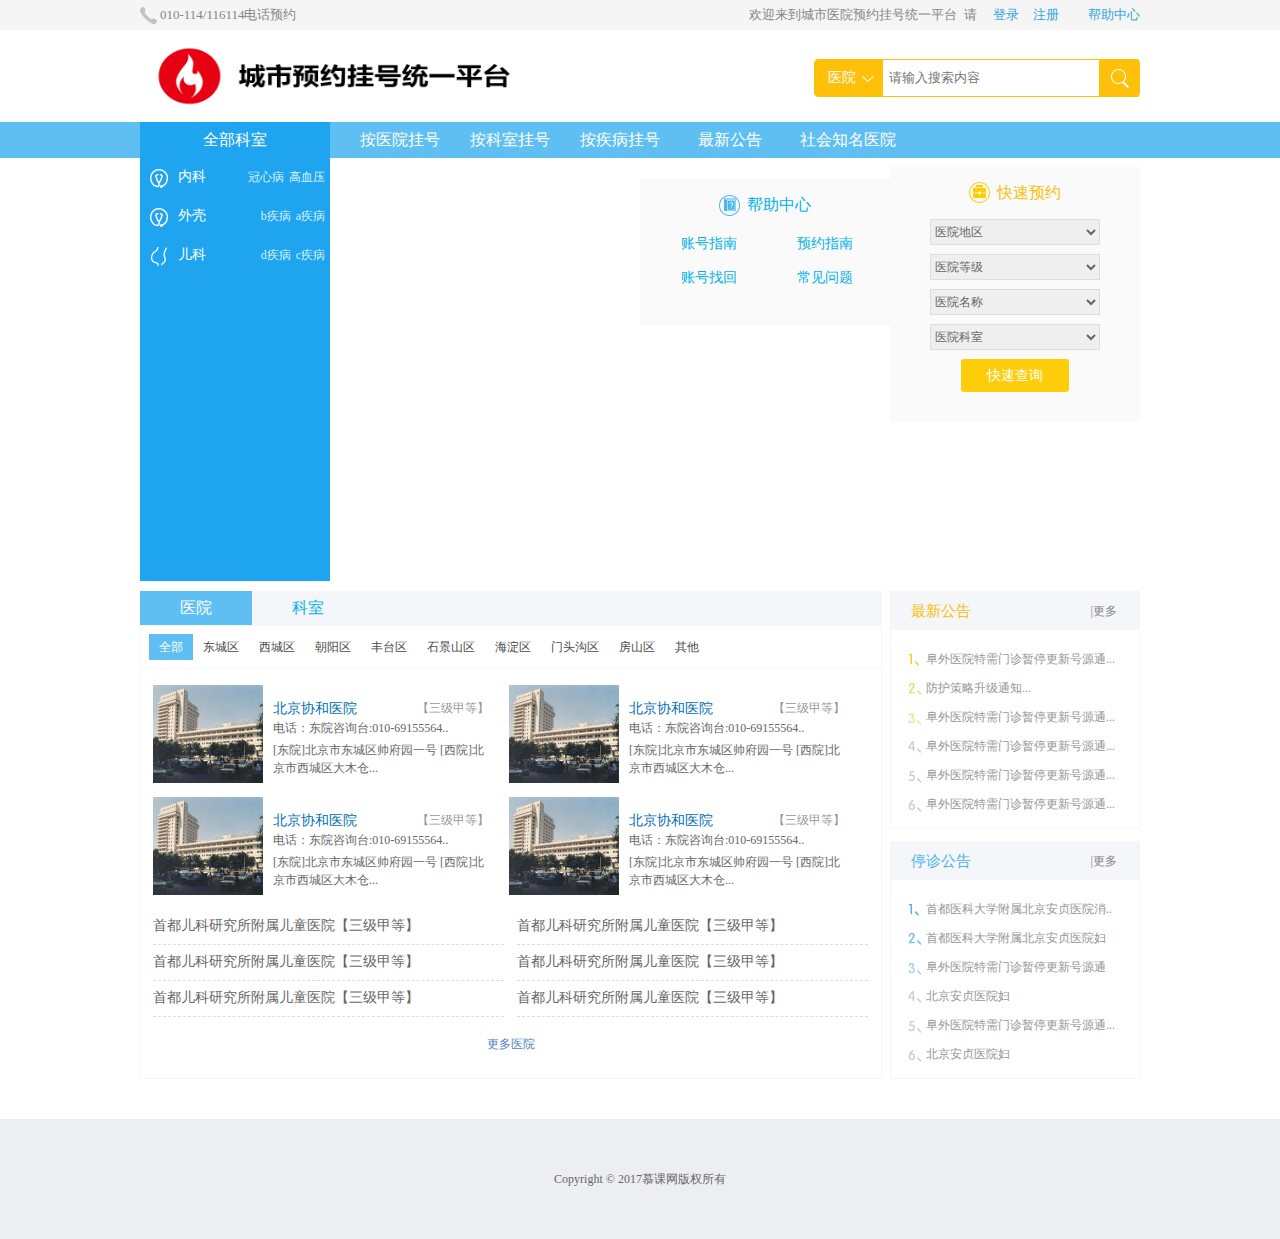
==== index.html @ ccedcecc "医院统一挂号平台" ====
<!DOCTYPE html>
<html lang="en">
    <head>
        <meta charset="utf-8">
        <title>城市医院预约平台</title>
        <link rel="stylesheet" type="text/css" href="css/layout.css">
        <link rel="stylesheet" type="text/css" href="css/base.css">
        <link rel="stylesheet" type="text/css" href="css/ui.css">
        <script type="text/javascript"src="js/jquery-1.7.1.min.js"></script>
    </head>
    <body>
    	<div id="top" class="top">
    		<div class="wrap">
				<p class="call">010-114/116114电话预约</p>
				<p class="welcome">
					欢迎来到城市医院预约挂号统一平台&nbsp;
					请&nbsp;
					<a href="#">登录</a>
					<a href="#">注册</a>
					&nbsp;&nbsp;&nbsp;&nbsp;
					<a href="#">帮助中心</a>
				</p>
    		</div>
    		
    	</div>
    	<div class="header" id="header">
    		<div class="wrap clearfix">
    			<a class="logo" href="#"><img src="img/logo.png"></a>
    			<div class="search ui-search">
    				<div class="ui-search-selected">医院</div>
    				<div class="ui-search-select-list">
						<a href="#">科室</a>
						<a href="#">疾病</a>
						<a href="#">医院</a>
    				</div>
    				<input type="text" name="search-content" 
    				class="ui-search-input" placeholder="请输入搜索内容">
    				<a href="#" class="ui-search-submit">&nbsp;</a>
    			</div>
    		</div>
    	</div>
    	<div id="nav" class="nav">
    		<div class="wrap">
    			<div class="link menu">
    				全部科室
    				<div class="menu-list ui-menu">
                        <div class="ui-menu-item">
                            <a href="#1" class="ui-menu-item-department">内科</a>
                            <a href="#1" class="ui-menu-item-disease">高血压</a>
                            <a href="#1" class="ui-menu-item-disease">冠心病</a>
                            <div class="ui-menu-item-detail">
                                <div class="ui-menu-item-detail-group">
                                    <div class="ui-menu-item-detail-group-caption">
                                        内科
                                    </div>
                                    <div class="ui-menu-item-detail-group-list">
                                        <a href="#">心脑血管科</a>
                                        <a href="#">神经内科</a>
                                        <a href="#">内分泌科</a>
                                        <a href="#">血液科</a>
                                        <a href="#">心脑血管科</a>
                                        <a href="#">神经内科</a>
                                        <a href="#">内分泌科</a>
                                        <a href="#">血液科</a>
                                        <a href="#">心脑血管科</a>
                                        <a href="#">神经内科</a>
                                        <a href="#">内分泌科</a>
                                        <a href="#">血液科</a>
                                        <a href="#">心脑血管科</a>
                                        <a href="#">神经内科</a>
                                    </div>
                                </div>
                                <div class="ui-menu-item-detail-group">
                                    <div class="ui-menu-item-detail-group-caption">
                                        内科常见疾病
                                    </div>
                                    <div class="ui-menu-item-detail-group-list">
                                        <a href="#">心脑血管科</a>
                                        <a href="#">神经内科</a>
                                        <a href="#">内分泌科</a>
                                        <a href="#">血液科</a>
                                        <a href="#">心脑血管科</a>
                                        <a href="#">神经内科</a>
                                        <a href="#">内分泌科</a>
                                        <a href="#">血液科</a>
                                        <a href="#">心脑血管科</a>
                                        <a href="#">神经内科</a>
                                        <a href="#">内分泌科</a>
                                        <a href="#">血液科</a>
                                        <a href="#">心脑血管科</a>
                                        <a href="#">神经内科</a>
                                      
                                    </div>
                                </div>
                            </div>             
                        </div> 
                        <div class="ui-menu-item">
                            <a href="#1" class="ui-menu-item-department">外壳</a>
                            <a href="#1" class="ui-menu-item-disease">a疾病</a>
                            <a href="#1" class="ui-menu-item-disease">b疾病</a>
                            <div class="ui-menu-item-detail">
                                <div class="ui-menu-item-detail-group">
                                    <div class="ui-menu-item-detail-group-caption">
                                        a疾病
                                    </div>
                                    <div class="ui-menu-item-detail-group-list">
                                        <a href="#1">心脑血管科</a>
                                        <a href="#1">神经内科</a>
                                        <a href="#1">内分泌科</a>
                                        <a href="#1">血液科</a>
                                        <a href="#1">心血管内科</a>
                                        <a href="#1">神经内科</a>
                                        <a href="#1">内分泌科</a>
                                        <a href="#1">血液科</a>
                                        <a href="#1">心血管内科</a>
                                        <a href="#1">神经内科</a>
                                        <a href="#1">内分泌科</a>
                                        <a href="#1">血液科</a>
                                        <a href="#1">内分泌科</a>
                                        <a href="#1">血液科</a>
                                    </div>
                                </div>
                                <div class="ui-menu-item-detail-group">
                                    <div class="ui-menu-item-detail-group-caption">
                                        b疾病
                                    </div>
                                    <div class="ui-menu-item-detail-group-list">
                                        <a href="#1">心脑血管科</a>
                                        <a href="#1">神经内科</a>
                                        <a href="#1">内分泌科</a>
                                        <a href="#1">血液科</a>
                                        <a href="#1">心血管内科</a>
                                        <a href="#1">神经内科</a>
                                        <a href="#1">内分泌科</a>
                                        <a href="#1">血液科</a>
                                        <a href="#1">心血管内科</a>
                                        <a href="#1">神经内科</a>
                                        <a href="#1">内分泌科</a>
                                        <a href="#1">血液科</a>
                                        <a href="#1">内分泌科</a>
                                        <a href="#1">血液科</a>
                                    </div>
                                </div>
                            </div>
                        </div> 
                        <div class="ui-menu-item">           
                        <a href="#1" class="ui-menu-item-department">儿科</a>
                        <a href="#1" class="ui-menu-item-disease">c疾病</a>
                        <a href="#1" class="ui-menu-item-disease">d疾病</a>

                        <div class="ui-menu-item-detail">
    
                            <div class="ui-menu-item-detail-group">
                                <div class="ui-menu-item-detail-group-caption">
                                    c疾病
                                </div>
                                <div class="ui-menu-item-detail-group-list">
                                    <a href="#1">心脑血管科</a>
                                    <a href="#1">神经内科</a>
                                    <a href="#1">内分泌科</a>
                                    <a href="#1">血液科</a>
                                    <a href="#1">心血管内科</a>
                                    <a href="#1">神经内科</a>
                                    <a href="#1">内分泌科</a>
                                    <a href="#1">血液科</a>
                                    <a href="#1">心血管内科</a>
                                    <a href="#1">神经内科</a>
                                    <a href="#1">内分泌科</a>
                                    <a href="#1">血液科</a>
                                    <a href="#1">内分泌科</a>
                                    <a href="#1">血液科</a>
                                </div>
                            </div>
                            <div class="ui-menu-item-detail-group">
                                <div class="ui-menu-item-detail-group-caption">
                                    d疾病
                                </div>
                                <div class="ui-menu-item-detail-group-list">
                                    <a href="#1">心脑血管科</a>
                                    <a href="#1">神经内科</a>
                                    <a href="#1">内分泌科</a>
                                    <a href="#1">血液科</a>
                                    <a href="#1">心血管内科</a>
                                    <a href="#1">神经内科</a>
                                    <a href="#1">内分泌科</a>
                                    <a href="#1">血液科</a>
                                    <a href="#1">心血管内科</a>
                                    <a href="#1">神经内科</a>
                                    <a href="#1">内分泌科</a>
                                    <a href="#1">血液科</a>
                                    <a href="#1">内分泌科</a>
                                    <a href="#1">血液科</a>
                                </div>
                            </div>
                        </div>
                    </div>
                </div>
            </div>
    		<a href="#" class="link">按医院挂号</a>
    		<a href="#" class="link">按科室挂号</a>
    		<a href="#" class="link">按疾病挂号</a>
    		<a href="#" class="link">最新公告</a>
    		<a href="#" class="link right">社会知名医院</a>
    	</div>
    </div>

    	<div id="banner" class="banner">
    		<div class="banner-slider ">
                
            </div>
    		<div class="banner-search">
    			<div class="caption">
    				<span class="text">快速预约</span>
    			</div>
    			<div class="form">
    				<div class="line"><select name="area"><option>医院地区</option></select></div>
    				<div class="line"><select name="level"><option>医院等级</option></select></div>
    				<div class="line"><select name="name"><option>医院名称</option></select></div>
    				<div class="line"><select name="department"><option>医院科室</option></select></div>
    			</div>
    			<div class="submit">
    				<input type="button" class="button" value="快速查询">
    			</div>
    		</div>

    		<div class="banner-help">
    			 <div class="caption">
    				<span class="text">帮助中心</span>
    			</div>
    			<div class="list">
    				<a href="#" class="link">账号指南</a>
    				<a href="#" class="link">预约指南</a>
    				<a href="#" class="link">账号找回</a>
    				<a href="#" class="link">常见问题</a>
    			</div>
    		</div>
    		
    	</div>
    	<div class="content" id="content">
    		<div class="wrap clearfix">
    			<div class="content-tab">
    				<div class="caption">
    					<a href="#" class="item item_focus">医院</a>
    					<a href="#" class="item">科室</a>
    				</div>
    				<div class="block">
    					<div class="item">
    						<div class="block-caption">
    							<a href="#" class="block-caption-item block-caption-item_focus">全部</a>
    							<a href="#" class="block-caption-item">东城区</a>
    							<a href="#" class="block-caption-item">西城区</a>
    							<a href="#" class="block-caption-item">朝阳区</a>
    							<a href="#" class="block-caption-item">丰台区</a>
    							<a href="#" class="block-caption-item">石景山区</a>
    							<a href="#" class="block-caption-item">海淀区</a>
    							<a href="#" class="block-caption-item">门头沟区</a>
    							<a href="#" class="block-caption-item">房山区</a>
    							<a href="#" class="block-caption-item">其他</a>

    						</div>
    						<div class="block-content">
                                <div class="block-wrap">
                                    <div class="block-content-list clearfix">
                                        <div class="block-content-list-item">
                                            <img src="img/hospital-1.jpg" alt="xx医院"/>
                                            <div class="block-content-list-item-name">北京协和医院<span class="block-content-list-item-level">【三级甲等】</span></div>
                                            <div class="block-content-list-item-phone">电话：东院咨询台:010-69155564..</div>
                                            <div class="block-content-list-item-address">[东院]北京市东城区帅府园一号 [西院]北京市西城区大木仓...</div>
                                        </div>
                                        <div class="block-content-list-item">
                                            <img src="img/hospital-1.jpg" alt="xx医院"/>
                                            <div class="block-content-list-item-name">北京协和医院<span class="block-content-list-item-level">【三级甲等】</span></div>
                                            <div class="block-content-list-item-phone">电话：东院咨询台:010-69155564..</div>
                                            <div class="block-content-list-item-address">[东院]北京市东城区帅府园一号 [西院]北京市西城区大木仓...</div>
                                        </div>
                                        <div class="block-content-list-item">
                                            <img src="img/hospital-1.jpg" alt="xx医院"/>
                                            <div class="block-content-list-item-name">北京协和医院<span class="block-content-list-item-level">【三级甲等】</span></div>
                                            <div class="block-content-list-item-phone">电话：东院咨询台:010-69155564..</div>
                                            <div class="block-content-list-item-address">[东院]北京市东城区帅府园一号 [西院]北京市西城区大木仓...</div>
                                        </div>
                                        <div class="block-content-list-item">
                                            <img src="img/hospital-1.jpg" alt="xx医院"/>
                                            <div class="block-content-list-item-name">北京协和医院<span class="block-content-list-item-level">【三级甲等】</span></div>
                                            <div class="block-content-list-item-phone">电话：东院咨询台:010-69155564..</div>
                                            <div class="block-content-list-item-address">[东院]北京市东城区帅府园一号 [西院]北京市西城区大木仓...</div>
                                        </div>
                                    </div>
                                    <div class="block-content-text-list clearfix">
                                        <a href="#" class="block-content-text-list-item">首都儿科研究所附属儿童医院<span class="block-content-text-list-item-level">【三级甲等】</span></a>
                                        <a href="#" class="block-content-text-list-item">首都儿科研究所附属儿童医院<span class="block-content-text-list-item-level">【三级甲等】</span></a>
                                        <a href="#" class="block-content-text-list-item">首都儿科研究所附属儿童医院<span class="block-content-text-list-item-level">【三级甲等】</span></a>
                                        <a href="#" class="block-content-text-list-item">首都儿科研究所附属儿童医院<span class="block-content-text-list-item-level">【三级甲等】</span></a>
                                        <a href="#" class="block-content-text-list-item">首都儿科研究所附属儿童医院<span class="block-content-text-list-item-level">【三级甲等】</span></a>
                                        <a href="#" class="block-content-text-list-item">首都儿科研究所附属儿童医院<span class="block-content-text-list-item-level">【三级甲等】</span></a>
                                    </div>
                                    <div class="block-content-more">更多医院</div>
                                </div>	
                                <div class="block-wrap" style="display:none">
                                    其他城区
                                </div>
                                
    						</div>
    					</div>
    					<div class="item" style="display:none">
    						科室内容
    					</div>
    				</div>
    			</div>
    		<div class="content-news">
    			<div class="caption">最新公告 <a href="#" class="more">|更多</a> </div>
    			<div class="list">
    				<a href="#" class="link">
    					阜外医院特需门诊暂停更新号源通...
    				</a>
    				<a href="#" class="link">
    					防护策略升级通知...
    				</a>
    				<a href="#" class="link">
    					阜外医院特需门诊暂停更新号源通...
    				</a>
    				<a href="#" class="link">
    					阜外医院特需门诊暂停更新号源通...
    				</a>
    				<a href="#" class="link">
    					阜外医院特需门诊暂停更新号源通...
    				</a>
    				<a href="#" class="link">
    					阜外医院特需门诊暂停更新号源通...
    				</a>
    			</div>
    		</div>
    		<div class="content-close">
    			<div class="caption">停诊公告 <a href="#" class="more">|更多</a> </div>
    			<div class="list">
    				<a href="#" class="link">
    					首都医科大学附属北京安贞医院消..
    				</a>
    				<a href="#" class="link">
    					首都医科大学附属北京安贞医院妇
    				</a>
    				<a href="#" class="link">
    					阜外医院特需门诊暂停更新号源通
    				</a>
    				<a href="#" class="link">
    					北京安贞医院妇
    				</a>
    				<a href="#" class="link">
    					阜外医院特需门诊暂停更新号源通...
    				</a>
    				<a href="#" class="link">
    					北京安贞医院妇
    				</a>
    			</div>
    		</div>
    		</div>
    		

    	</div>    
    	<div class="footer" id="footer">
    		Copyright © 2017慕课网版权所有
    	</div>
    	<script type="text/javascript" src="js/ui.js"></script>
    </body>
</html>
---- css/layout.css ----
/*
* @Author: Beibei
* @Date:   2019-02-23 21:14:10
* @Last Modified by:   Beibei
* @Last Modified time: 2019-02-27 22:42:06
*/
body{
	padding:0;
	margin:0;
}
/* 通用的属性 */
.clearfix:after{
	content:'';
	display:block;
	height:0;
	line-height:0;
	clear:both;
	zoom:1;
}
.wrap{
	width:1000px;
	margin:0 auto;
	position:relative;

}
.top{
	height:30px;
	background-color:#f5f5f5;
}
.header{
		height:92px;
}
.nav{
	height:36px;
	background-color:#60bff2;

}
.banner{
	width:802px;
	margin:0 auto;
	height:414px;
	padding:9px 0 0 198px;
}
.banner-slide{
	float:left;
	width:544px;
	height:414px;
	background-color:#8edff3;
}
.banner-search{
	float:right;
	width:250px;
	height:255px;
	background-color:#eee;
}
.banner-help{
	float:right;
	width:250px;
	height:146px;
	background-color:#ccc;
	margin-top:12px;
}
.content{
/* 	width:1000px;
	margin:0 auto; */
	padding:10px 0 38px 0;

}
.content-tab{
	float:left;
	width:742px;
	height:490px;
	background-color:#eee;
}
.content-news,
.content-close{
	float:right;
	width:248px;
	height:236px;
	border:1px solid #ccc;
}
.content-close{
	margin-top:12px;
	border-color:red;
}
.footer{
	height:70px;
	padding:25px 0;
	background-color:#eceef2;
}
---- css/base.css ----
/*
* @Author: Beibei
* @Date:   2019-02-24 09:28:03
* @Last Modified by:   Beibei
* @Last Modified time: 2019-02-27 23:06:00
*/
p{
	margin:0;
	padding:0; 
	display:inline-block ;
}
a{
	text-decoration:none;
}
select,input{
	border:none;
	outline:none;
}
/* top */
.top{
	line-height:30px;
	font-size:13px;
	color:#868686;
}
.top .call{
	float:left;
	padding-left:20px;
	background:url(../img/icon-call.png) no-repeat center left;
}
.top .welcome{
	float:right;
}
.top a{
	color:#2da5e1;
	padding-left:10px;

}
/* #header 模块内样式 */

.header .logo{
	width:402px;
	height:74px;
	padding:9px 0;
	display:inline-block;
}
.header .logo img{
	width:100%;
	height:100%;
}
.header .search{
	width:326px;
	height:38px;
	position:absolute;
	right:0;
	top:29px;
	/* background-color:orange; */
}
/* #nav */
.nav .link{
	display:inline-block;
	float:left;
	padding-left:30px;
	line-height:36px;
	color:#fff;
	font-size:16px;
	min-width:80px;
	text-align:center;
}
.nav a:hover{
	color:#d7f3ff;

}
.nav .menu{
	width:130px;
	padding-right:30px;
	background-color:#1fa4f0;
	position:relative;
}
.nav .menu .menu-list{
	background-color:#1fa4f0;
	width:100%;
	height:423px;
	position:absolute;
	left:0;
	top:36px;

}
/* banner */
.banner-search{
	background-color:#fafafa;

}
.banner-help .caption,
.banner-search .caption{
	height:22px;
	padding:15px 0 15px 0;
	text-align:center;
}
.banner-help .caption .text,
.banner-search .caption .text{
	display:inline-block;
	height:22px;
	line-height:22px;
	padding-left:28px;
	color:#fec009;
	font-size:16px;
	background:url(../img/icon-help.png) no-repeat 0 0;
}
.banner-search .form .line{
	padding-bottom: 9px;
	text-align:center;
}
.banner-search .form .line select{
	width:170px;
	font-size:12px;
	z-index:0;
	border:1px solid #dcdddd;
	height:26px;
	line-height:26px;
	padding:2px 0;
	color:#666;

}
.banner-search .submit{
	height:32px;
	text-align:center;
}
.banner-search .submit .button{
	width:108px;
	height:33px;
	background-color:#fecd09;
	font-size:14px;
	color:#fff;
	border-radius:3px;
}
.banner-help{
	background-color:#fafafa;
}
.banner-help .caption .text{
	color:#00b3ea;
	background-position:0 -23px;
}
.banner-help .link{
	color:#00b3ea;
	display:inline-block;
	width:86px;
	height:26px;
	line-height:26px;
	font-size:14px;
	text-align:center;
	padding:0 0 8px 26px;

}
/* content 样式模块 */
.content-close,
.content-news{
	background-color: #fff;
	border:1px solid #f4f6fa;
}
.content-close .caption,
.content-news .caption{
	height:38px;
	line-height:38px;
	background-color:#f4f6fa;
	text-indent:20px;
	color:#fec009;
	font-size:15px;
}
.content-close .more,
.content-news .more{
	float:right;
	padding-right:22px;
	font-size:12px;
	color:#868686;

} 
.content-close .list,
.content-news .list{
	padding:15px 20px 13px 35px;
	line-height:29px;
	font-size:12px;
	background:url(../img/list-yellow.jpg) 17px 22px no-repeat;
}
.content-close .list .link,
.content-news .list .link{
	display:block;
	height:29px;
	color:#969696;
}
/* .content-close{
	background-color:;
} */
.content-close .caption{
	color:#4ab4ed;
}
.content-close .list{
	background-image:url(../img/list-blue.jpg);
}
.content-tab{
	background:none;
}
.content-tab .caption{
	height:34px;
	line-height:34px;
	background-color:#f5f6fa;
}
.content-tab .caption .item{
	display:block;
	width:112px;
	height:34px;
	text-align:center;
	float:left;
	color:#00b3ea;
}
.content-tab .caption .item_focus{
	background-color:#60bff2;
	color:#fff;
}
.content-tab .block{
	border:1px solid #f4f6fa;
	height:452px;
}
.content-tab .block-caption{
	height:26px;
	line-height:26px;
	padding:8px;
	border-bottom:1px solid #f4f6fa;
}
.content-tab .block-caption .block-caption-item{
	display:block;
	padding:0 10px 0 10px;
	font-size:12px;
	color:#4c4948;
	float:left;

}
.content-tab .block-caption .block-caption-item_focus{
	background-color:#60bff2;
	color:#fff;
}
.content-tab .block-content{
	padding:16px 12px;
}
.content-tab .block-content .block-content-more{
	display:block;
	line-height:55px;
	text-align:center;
	color:#5084c4;
	font-size:12px;
}
/* 医院列表 容器 */
.content-tab .block-content .block-content-list{

}
.content-tab .block-content .block-content-list .block-content-list-item{
	float:left;
	width:216px;
	height:102px;
	padding:0 20px 10px 120px;
	position:relative;
	font-size:12px;	
}
.content-tab .block-content .block-content-list .block-content-list-item img{
	width:110px;
	height:98px;
	position:absolute;
	left:0;
	top:0;
}
.content-tab .block-content .block-content-list .block-content-list-item .block-content-list-item-name{
	color:#036eb7;
	font-size:14px;
	line-height:21px;
	padding-top:13px;
}
.content-tab .block-content .block-content-list .block-content-list-item .block-content-list-item-level{
	float:right;
	font-size:12px;
	color:#979797;
}

.content-tab .block-content .block-content-list .block-content-list-item .block-content-list-item-phone,
.content-tab .block-content .block-content-list .block-content-list-item .block-content-list-item-address{
	line-height:18px;
	padding-bottom: 4px;
	color:#666;
}
/* 医院文案列表 容器 */
.content-tab .block-content  .block-content-text-list{

}
.content-tab .block-content  .block-content-text-list .block-content-text-list-item{
	display:block;
	width:351px;
	height:27px;
	font-size:14px;
	color:#666;
	padding-top:8px;
	float:left;
	border-bottom: 1px dashed #dcdddd;

}
.content-tab .block-content  .block-content-text-list .block-content-text-list-item:nth-child(2n){
	margin-left:13px;

}
.content-tab .block-content  .block-content-text-list .block-content-text-list-item .block-content-text-list-item-level{

}
.footer{
	line-height:70px;
	text-align:center;
	font-size:12px;
	color:#666;
}
---- css/ui.css ----
/*
* @Author: Beibei
* @Date:   2019-02-27 22:55:44
* @Last Modified by:   Beibei
* @Last Modified time: 2019-03-20 21:30:42
*/
/* 搜索 */
.ui-search{
	background:url(../img/ui-search.jpg) center no-repeat;
	font-size:14px;
	color:#fff;
	position:relative;
}
.ui-search .ui-search-selected{
	width:70px;
	line-height:38px;
	height:38px;
	position:absolute;
	left:0;
	top:0;
	text-indent:14px;

}

.ui-search .ui-search-select-list{
	position:absolute;
	width:67px;
	line-height:24px;
	background-color: #fff;
	box-shadow:3px 3px 5px rgba(0,0,0,.2);
	left:2px;
	top:36px;
	z-index:2;
	display:none;
}

.ui-search .ui-search-select-list a{
	display:block;
	color:#a5a2a2;
	text-align:center;
}
.ui-search .ui-search-select-list a:hover{
	background-color: #ebeef5;
}
.ui-search .ui-search-input{
	width:208px;
	height:26px;
	position:absolute;
	top:5px;
	left:73px;
	line-height:26px;
	font-size:13px;
	color:#a5a2a2;
}
.ui-search .ui-search-submit{
	display:block;
	position:absolute;
	right:0;
	top:1px;
	width:40px;
	height:36px;
}
/* ui-menu 分类菜单 */
.ui-menu{}
.ui-menu-item{
	height:22px;
	line-height:22px;
	padding:8px 5px 9px 6px;
	margin-left:2px;
}
.ui-menu-item:hover{
	background-color:#fff;
}
.ui-menu-item-department{
	float:left;
	height:22px;
	line-height:22px;
	position:relative;
	padding-left:30px;
	font-size:14px;
	color:#fff;
}
.ui-menu-item-department:before{
	content:'';
	display:block;
	width:22px;
	height:21px;
	position:absolute;
	left:0;
	top:1px;
	background:url(../img/icon-menu.jpg) -22px 0 no-repeat;
}}
.ui-menu-item:nth-child(2) .ui-menu-item-department:before{
	/* background:#000; */
	background-position-y:-22px;
}
.ui-menu-item:nth-child(3) .ui-menu-item-department:before{
	/* background:#000; */
	background-position-y:-66px;
}
.ui-menu-item-disease{
	font-size:12px;
	float:right;
	padding-left:5px;
	color:#d7f3ff;
}
.ui-menu-item:hover .ui-menu-item-department:before{
	background-position-x:0;
}

.ui-menu-item:hover .ui-menu-item-department{
	color:#333;
}
.ui-menu-item:hover .ui-menu-item-disease{
	color:#868686;
}
.ui-menu-item:hover .ui-menu-item-detail{
	display:block;
}
.ui-menu-item-detail{
	display:none; 
	position:absolute;
	width:500px;
	height:393px;
	padding:20px 10px 10px 29px;
	background:#fff url(../img/bg-menu.jpg) center no-repeat;
	top:0;
	left:190px;
	box-shadow:5px 5px 2px rgba(0,0,0,.1);
}
.ui-menu-item-detail-group{
	padding-bottom: 20px;
	text-align:left;
}
.ui-menu-item-detail-group-caption{
	width:100%;
	display:block;
	height:34px;
	line-height:34px;
	color:#666;
	font-size:16px;
	font-weight:bold;

}
.ui-menu-item-detail-group-list{
	line-height:23px;

}
.ui-menu-item-detail-group-list a{
	display:inline-block;
	color:#868686;
	margin-right:8px;
	font-size:12px;
	padding-bottom:5px;
}
.ui-menu-item-detail-group-list a:after{
	content:'|';
	color:#ddd;
	padding-left:8px;
}

/* 回到顶部 */
.ui-backTop{
	display:none;
	position: fixed;
	right: 2px;
	bottom: 2px;
	z-index: 9;
	width: 40px;
	height: 40px;
	color: #fff;
	background: rgba(102,102,102,.9) url(../img/icon-go-up.png) center no-repeat;
}
.ui-backTop:hover{
	background: rgba(102,102,102,.9);
}
.ui-backTop:hover:after{
	content:'回到顶部';
	display:block;
	line-height:20px;
	text-align:center;

}
/* ui-slider 幻灯换组件 */
.ui-slider{
	width:544px;
	height:414px;
	position:relative;
	overflow:hidden;
}
.ui-slider-wrap{
	width:99999px;
	height:414px;
	position:absolute;
	left:0;
	right:0;
	 /* 修改图片变换的时候，有缓动的效果 */
	transition:all .5s;

}
.ui-slider-wrap .item{
	display:block;
	float:left;
	width:544px;
	height:414px;
}
.ui-slider-arrow{
	width:544px;
	height:40px;
	position:absolute;
	margin-top:-20px;
	top:50%;
}
.ui-slider-arrow .item{
	display:block;
	width:40px;
	height:40px;
	position:absolute;
	top:0;
	background:url(../img/ui-slider-arrow.png) no-repeat;
}
.ui-slider-arrow .left{
	left:0;
}
.ui-slider-arrow .right{
	right:0;
	background-position:-40px 0;
}
.ui-slider-process{
	width:544px;
	height:12px;
	text-align:center;
	position:absolute;
	left:0;
	bottom:20px;
}
.ui-slider-process .item{
	display:inline-block;
	width:16px;
	height:16px;
	background:url(../img/ui-slider-process.png) no-repeat;
}
.ui-slider-process .item_focus,
.ui-slider-process .item:hover{
	background-position:-23px 0;
}
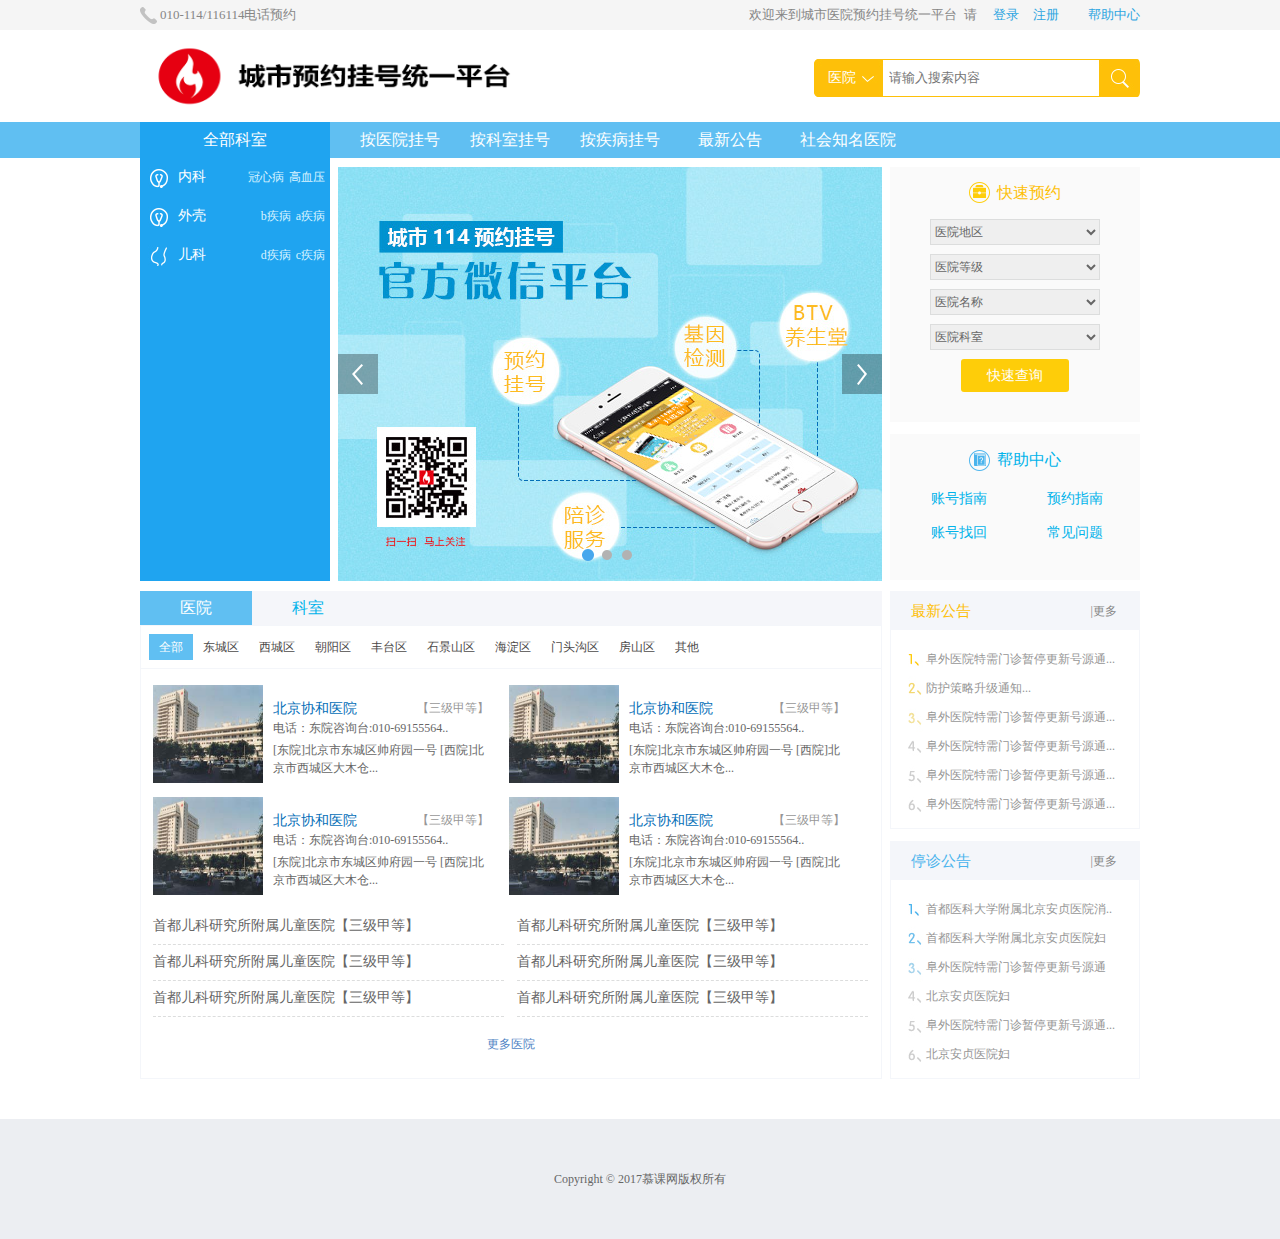
==== commit 8892a8e7: "修改了帮助中心右移的bug,并且完善了Banner-slider模块，点击process可以实现图片切换。" ====
--- a/index.html
+++ b/index.html
@@ -205,8 +205,23 @@
     </div>
 
     	<div id="banner" class="banner">
-    		<div class="banner-slider ">
-                
+    		<div class="banner-slider ui-slider">
+                <div class="ui-slider-wrap">
+                    <a href="#0" class="item"><img src="img/banner_1.jpg" alt="banner-1"></a>
+                    <a href="#1" class="item"><img src="img/banner_2.jpg" alt="banner-1"></a>
+                    <a href="#2" class="item"><img src="img/banner_3.jpg" alt="banner-1"></a>
+                </div>
+
+                <div class="ui-slider-arrow">
+                    <a href="#l" class="item left">&nbsp;</a>
+                    <a href="#r" class="item right">&nbsp;</a>
+                </div>
+            
+                <div class="ui-slider-process">
+                    <a href="#0" class="item item_focus">&nbsp;</a>
+                    <a href="#1" class="item item">&nbsp;</a>
+                    <a href="#2" class="item item">&nbsp;</a>
+                </div>
             </div>
     		<div class="banner-search">
     			<div class="caption">
--- a/css/layout.css
+++ b/css/layout.css
@@ -1,8 +1,8 @@
 /*
 * @Author: Beibei
 * @Date:   2019-02-23 21:14:10
-* @Last Modified by:   Beibei
-* @Last Modified time: 2019-02-27 22:42:06
+* @Last Modified by:   sakurabei
+* @Last Modified time: 2019-03-20 22:20:19
 */
 body{
 	padding:0;
@@ -41,7 +41,7 @@
 	height:414px;
 	padding:9px 0 0 198px;
 }
-.banner-slide{
+.banner-slider{
 	float:left;
 	width:544px;
 	height:414px;
@@ -52,6 +52,7 @@
 	width:250px;
 	height:255px;
 	background-color:#eee;
+
 }
 .banner-help{
 	float:right;
@@ -61,7 +62,7 @@
 	margin-top:12px;
 }
 .content{
-/* 	width:1000px;
+	/* width:1000px;
 	margin:0 auto; */
 	padding:10px 0 38px 0;
 
--- a/css/ui.css
+++ b/css/ui.css
@@ -1,8 +1,8 @@
 /*
 * @Author: Beibei
 * @Date:   2019-02-27 22:55:44
-* @Last Modified by:   Beibei
-* @Last Modified time: 2019-03-20 21:30:42
+* @Last Modified by:   sakurabei
+* @Last Modified time: 2019-03-20 22:24:27
 */
 /* 搜索 */
 .ui-search{
@@ -177,7 +177,7 @@
 .ui-backTop:hover:after{
 	content:'回到顶部';
 	display:block;
-	line-height:20px;
+	line-height:20px;s
 	text-align:center;
 
 }
